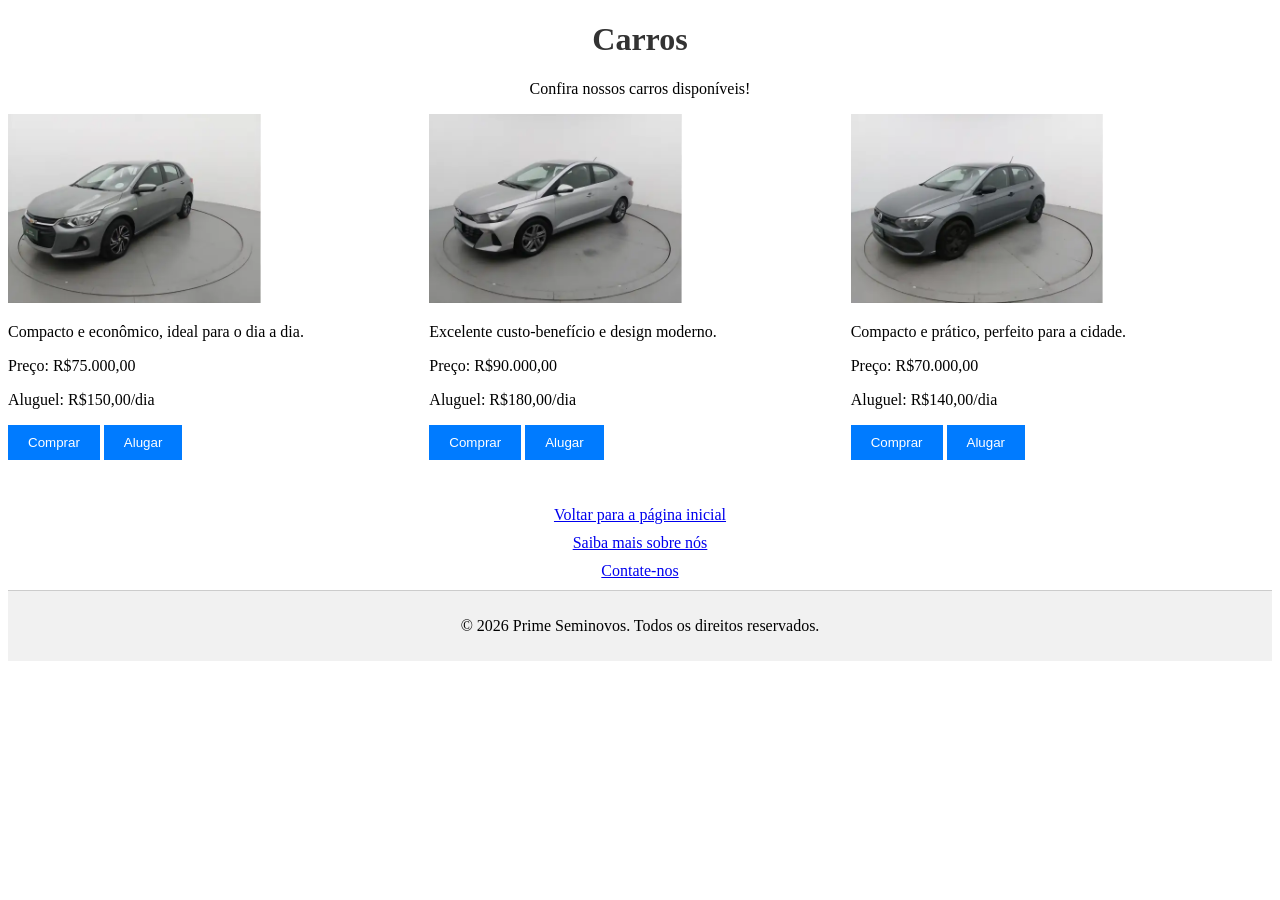
==== paginas/carros.html @ 0a9e1af5 "primeiro commit" ====
<!DOCTYPE html>
<html lang="pt-br">
<head>
    <meta charset="UTF-8">
    <meta name="viewport" content="width=device-width, initial-scale=1.0">
    <title>Carros</title>
    <link rel="stylesheet" href="/style.css">
</head>
<body>
    <header>
        <h1 class="titulo">Carros</h1>
        <p><center>Confira nossos carros disponíveis!</center></p>
    </header>
    
    <main>
        <section>
            <div class="produtos">
                <div class="carros">
                    <img src="/imagens/chevrolet_onix.webp" alt="Chevrolet Onix" width="60%" title="Chevrolet Onix">
                    <p class="descricao_carro">Compacto e econômico, ideal para o dia a dia.</p>
                    <p class="preco">Preço: R$75.000,00</p>
                    <p class="aluguel">Aluguel: R$150,00/dia</p>
                    <button data-preco="R$75.000,00" class="botao">Comprar</button>
                    <button data-aluguel="R$150,00/dia" class="botao">Alugar</button>
                </div>
                <div class="carros">
                    <img src="/imagens/hyundai_hb20s.webp" alt="Hyundai HB20S" width="60%" title="Hyundai HB20S">
                    <p class="descricao_carro">Excelente custo-benefício e design moderno.</p>
                    <p class="preco">Preço: R$90.000,00</p>
                    <p class="aluguel">Aluguel: R$180,00/dia</p>
                    <button data-preco="R$90.000,00" class="botao">Comprar</button>
                    <button data-aluguel="R$180,00/dia" class="botao">Alugar</button>
                </div>
                <div class="carros">
                    <img src="/imagens/volkswagen_polo.webp" alt="Volkswagen Polo" width="60%" title="Volkswagen Polo">
                    <p class="descricao_carro">Compacto e prático, perfeito para a cidade.</p>
                    <p class="preco">Preço: R$70.000,00</p>
                    <p class="aluguel">Aluguel: R$140,00/dia</p>
                    <button data-preco="R$70.000,00" class="botao">Comprar</button>
                    <button data-aluguel="R$140,00/dia" class="botao">Alugar</button>
                </div>
            </div>
        </section>
    </main>
    

    <br><br>

    <nav>
        <div class="link"><a href="/index.html">Voltar para a página inicial</a></div>
        <div class="link"><a href="./sobre.html">Saiba mais sobre nós</a></div>
        <div class="link"><a href="./contato.html">Contate-nos</a></div>
    </nav>

    <footer>
        <p>&copy; 2026 Prime Seminovos. Todos os direitos reservados.</p>
    </footer>
</body>
</html>
---- style.css ----
.cabecalho {
    text-align: center;
    padding: 20px;
    border: 5px solid #000000;
    background-color: rgb(175, 175, 25);
}

.link {
     text-align: center;
    margin: 10px 0;
}

.produtos {
    display: flex;
    justify-content: space-around;
}

.botao {
    background-color: #007BFF;
    color: white;
    border: none;
    padding: 10px 20px;
    cursor: pointer;
}

footer {
    text-align: center;
    padding: 10px;
    background-color: #f1f1f1;
    border-top: 1px solid #ccc;
}

input:valid {
    border: 2px solid green;
}
input:invalid {
    border: 2px solid red;
}

.titulo {
    text-align: center;
    color: #333;
}
/*
.formulario {
    max-width: 400px;
    margin: 0 auto;
    padding: 20px;
    border: 1px solid #ccc;
    border-radius: 5px;
    background-color: #f9f9f9;
}*/
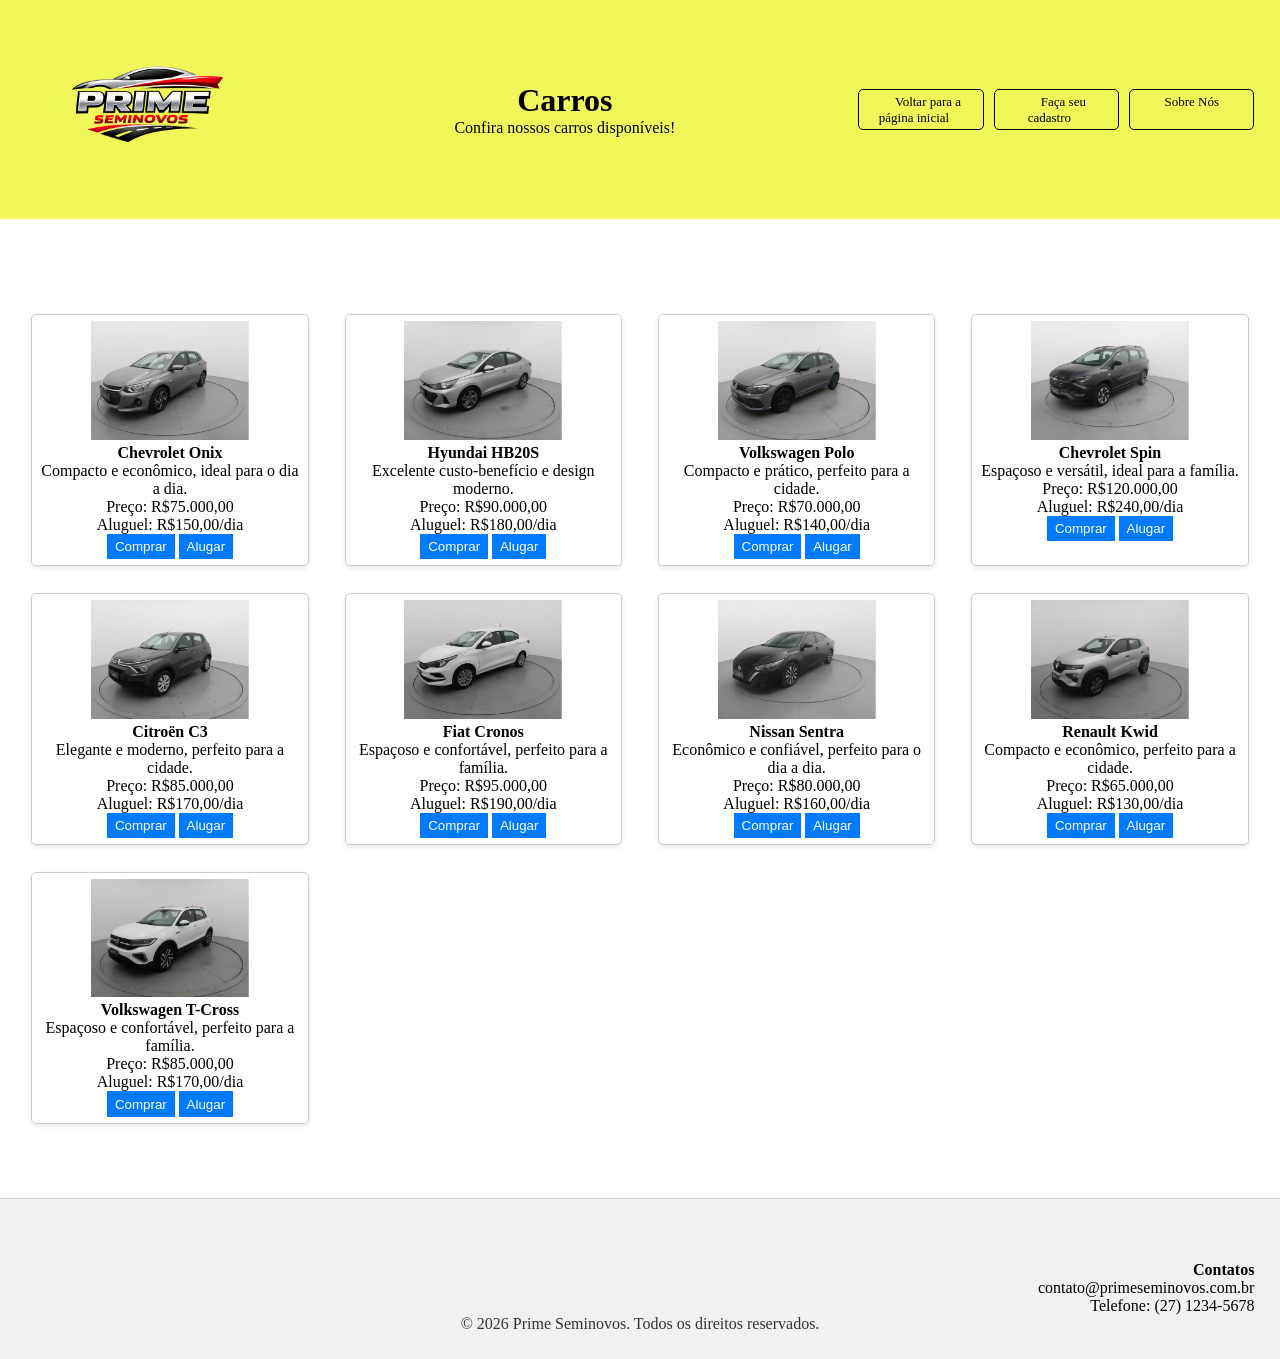
==== commit 1156bb81: "alterações gerais na página index, sobre, carros e no arquivo css; exclusão da página contato" ====
--- a/paginas/carros.html
+++ b/paginas/carros.html
@@ -8,8 +8,18 @@
 </head>
 <body>
     <header>
-        <h1 class="titulo">Carros</h1>
-        <p><center>Confira nossos carros disponíveis!</center></p>
+        <div class="cabecalho">
+            <div class="logo"><img src="/imagens/logo.png" alt="Logo da Prime Seminovos"></div>
+            <div class="slogan">
+                <h1>Carros</h1>
+                <p>Confira nossos carros disponíveis!</p>
+            </div>
+            <nav >
+                <div class="link"><a href="/index.html">Voltar para a página inicial</a></div>
+                <div class="link"><a href="/paginas/formulario.html">Faça seu cadastro</a></div>
+                <div class="link"><a href="/paginas/sobre.html">Sobre Nós</a></div>
+            </nav>
+        </div>
     </header>
     
     <main>
@@ -17,6 +27,7 @@
             <div class="produtos">
                 <div class="carros">
                     <img src="/imagens/chevrolet_onix.webp" alt="Chevrolet Onix" width="60%" title="Chevrolet Onix">
+                    <p class="nome_carro"><strong>Chevrolet Onix</strong></p>
                     <p class="descricao_carro">Compacto e econômico, ideal para o dia a dia.</p>
                     <p class="preco">Preço: R$75.000,00</p>
                     <p class="aluguel">Aluguel: R$150,00/dia</p>
@@ -25,6 +36,7 @@
                 </div>
                 <div class="carros">
                     <img src="/imagens/hyundai_hb20s.webp" alt="Hyundai HB20S" width="60%" title="Hyundai HB20S">
+                    <p class="nome_carro"><strong>Hyundai HB20S</strong></p>
                     <p class="descricao_carro">Excelente custo-benefício e design moderno.</p>
                     <p class="preco">Preço: R$90.000,00</p>
                     <p class="aluguel">Aluguel: R$180,00/dia</p>
@@ -33,11 +45,66 @@
                 </div>
                 <div class="carros">
                     <img src="/imagens/volkswagen_polo.webp" alt="Volkswagen Polo" width="60%" title="Volkswagen Polo">
+                    <p class="nome_carro"><strong>Volkswagen Polo</strong></p>
                     <p class="descricao_carro">Compacto e prático, perfeito para a cidade.</p>
                     <p class="preco">Preço: R$70.000,00</p>
                     <p class="aluguel">Aluguel: R$140,00/dia</p>
                     <button data-preco="R$70.000,00" class="botao">Comprar</button>
                     <button data-aluguel="R$140,00/dia" class="botao">Alugar</button>
+                </div>
+                <div class="carros">
+                    <img src="/imagens/chevrolet_spin.webp" alt="Chevrolet Spin" width="60%" title="Chevrolet Spin">
+                    <p class="nome_carro"><strong>Chevrolet Spin</strong></p>
+                    <p class="descricao_carro">Espaçoso e versátil, ideal para a família.</p>
+                    <p class="preco">Preço: R$120.000,00</p>
+                    <p class="aluguel">Aluguel: R$240,00/dia</p>
+                    <button data-preco="R$120.000,00" class="botao">Comprar</button>
+                    <button data-aluguel="R$240,00/dia" class="botao">Alugar</button>
+                </div>
+                <div class="carros">
+                    <img src="/imagens/citroen_c3.webp" alt="Citroën C3" width="60%" title="Citroën C3">
+                    <p class="nome_carro"><strong>Citroën C3</strong></p>
+                    <p class="descricao_carro">Elegante e moderno, perfeito para a cidade.</p>
+                    <p class="preco">Preço: R$85.000,00</p>
+                    <p class="aluguel">Aluguel: R$170,00/dia</p>
+                    <button data-preco="R$85.000,00" class="botao">Comprar</button>
+                    <button data-aluguel="R$170,00/dia" class="botao">Alugar</button>
+                </div>
+                <div class="carros">
+                    <img src="/imagens/fiat_cronos.webp" alt="Fiat Cronos" width="60%" title="Fiat Cronos">
+                    <p class="nome_carro"><strong>Fiat Cronos</strong></p>
+                    <p class="descricao_carro">Espaçoso e confortável, perfeito para a família.</p>
+                    <p class="preco">Preço: R$95.000,00</p>
+                    <p class="aluguel">Aluguel: R$190,00/dia</p>
+                    <button data-preco="R$95.000,00" class="botao">Comprar</button>
+                    <button data-aluguel="R$190,00/dia" class="botao">Alugar</button>
+                </div>
+                <div class="carros">
+                    <img src="/imagens/nissan_sentra.webp" alt="Nissan Sentra" width="60%" title="Nissan Sentra">
+                    <p class="nome_carro"><strong>Nissan Sentra</strong></p>
+                    <p class="descricao_carro">Econômico e confiável, perfeito para o dia a dia.</p>
+                    <p class="preco">Preço: R$80.000,00</p>
+                    <p class="aluguel">Aluguel: R$160,00/dia</p>
+                    <button data-preco="R$80.000,00" class="botao">Comprar</button>
+                    <button data-aluguel="R$160,00/dia" class="botao">Alugar</button>
+                </div>
+                <div class="carros">
+                    <img src="/imagens/renault_kwid.webp" alt="Renault Kwid" width="60%" title="Renault Kwid">
+                    <p class="nome_carro"><strong>Renault Kwid</strong></p>
+                    <p class="descricao_carro">Compacto e econômico, perfeito para a cidade.</p>
+                    <p class="preco">Preço: R$65.000,00</p>
+                    <p class="aluguel">Aluguel: R$130,00/dia</p>
+                    <button data-preco="R$65.000,00" class="botao">Comprar</button>
+                    <button data-aluguel="R$130,00/dia" class="botao">Alugar</button>
+                </div>
+                <div class="carros">
+                    <img src="/imagens/volkswagen_tcross.webp" alt="Volkswagen T-Cross" width="60%" title="Volkswagen T-Cross">
+                    <p class="nome_carro"><strong>Volkswagen T-Cross</strong></p>
+                    <p class="descricao_carro">Espaçoso e confortável, perfeito para a família.</p>
+                    <p class="preco">Preço: R$85.000,00</p>
+                    <p class="aluguel">Aluguel: R$170,00/dia</p>
+                    <button data-preco="R$85.000,00" class="botao">Comprar</button>
+                    <button data-aluguel="R$170,00/dia" class="botao">Alugar</button>
                 </div>
             </div>
         </section>
@@ -46,14 +113,15 @@
 
     <br><br>
 
-    <nav>
-        <div class="link"><a href="/index.html">Voltar para a página inicial</a></div>
-        <div class="link"><a href="./sobre.html">Saiba mais sobre nós</a></div>
-        <div class="link"><a href="./contato.html">Contate-nos</a></div>
-    </nav>
+    
 
     <footer>
-        <p>&copy; 2026 Prime Seminovos. Todos os direitos reservados.</p>
+        <div class="contatos">
+            <p><strong>Contatos</strong></p>
+            <p>contato@primeseminovos.com.br</p>
+            <p>Telefone: (27) 1234-5678</p>
+        </div>
+        <p class="copy">&copy; 2026 Prime Seminovos. Todos os direitos reservados.</p>
     </footer>
 </body>
 </html>
--- a/style.css
+++ b/style.css
@@ -1,52 +1,256 @@
+:root {
+    --cor-padrao: rgb(239, 247, 89);
+    --fonte-padrao: Arial, sans-serif;
+    --cor-botao: #007bff;
+    --cor-rodape: #f1f1f1;
+    --cor-border: black;
+}
+
+* {
+    margin: 0% ;
+}
+
 .cabecalho {
-    text-align: center;
-    padding: 20px;
-    border: 5px solid #000000;
-    background-color: rgb(175, 175, 25);
+  display: flex;
+  justify-content: space-between;
+  align-items: center;
+  padding: 2%;
+  background-color: var(--cor-padrao);
+  margin-bottom: 5%;
+}
+
+.slogan {
+  text-align: center;
+}
+
+.logo {
+  width: 20%;
+}
+
+.logo img {
+  width: 100%;
 }
 
 .link {
-     text-align: center;
-    margin: 10px 0;
+  width: 50%;
+  justify-content: center;
+  text-align: center;
+  border: var(--cor-border) solid 1px;
+  border-radius: 5px;
+  padding: 1%;
+  font-size: small;
+}
+
+.link a {
+  text-decoration: none;
+  transition: 0.2s;
+}
+
+nav {
+  display: flex;
+  gap: 10px;
+}
+
+nav a {
+  text-decoration: none;
+  color: black;
+  padding: 8px 14px;
+  border-radius: 6px;
+  transition: 0.2s;
+}
+
+nav div:hover {
+  background: #9ca04e;
 }
 
 .produtos {
-    display: flex;
-    justify-content: space-around;
+  display: grid;
+  grid-template-columns: repeat(auto-fit, minmax(250px, 1fr));
+  gap: 2%;
+}
+
+.carros {
+  border: 1px solid #ccc;
+  border-radius: 5px;
+  padding: 2%;
+  margin: 2%;
+  box-shadow: 0 2px 5px rgba(0, 0, 0, 0.1);
+  text-align: center;
 }
 
 .botao {
-    background-color: #007BFF;
-    color: white;
-    border: none;
-    padding: 10px 20px;
-    cursor: pointer;
+  background-color: var(--cor-botao);
+  color: white;
+  border: none;
+  padding: 2% 3%;
+  cursor: pointer;
+}
+
+main {
+  padding: 2%;
 }
 
 footer {
-    text-align: center;
-    padding: 10px;
-    background-color: #f1f1f1;
-    border-top: 1px solid #ccc;
+  padding: 2%;
+  background-color: var(--cor-rodape);
+  border-top: 1px solid #ccc;
+  margin-top: 3%;
+  margin-bottom: 0px;
 }
 
 input:valid {
-    border: 2px solid green;
+  border: 2px solid green;
 }
 input:invalid {
-    border: 2px solid red;
-}
-
-.titulo {
-    text-align: center;
-    color: #333;
-}
-/*
+  border: 2px solid red;
+}
+
 .formulario {
-    max-width: 400px;
-    margin: 0 auto;
-    padding: 20px;
-    border: 1px solid #ccc;
-    border-radius: 5px;
-    background-color: #f9f9f9;
-}*/+  max-width: 55%;
+  margin: 0 auto;
+  padding: 20px;
+  border: 1px solid #ccc;
+  border-radius: 5px;
+  background-color: #f9f9f9;
+}
+
+.formulario input {
+  width: 90%;
+  padding: 10px;
+  margin: 10px 0;
+  border: 1px solid #ccc;
+  border-radius: 5px;
+}
+
+.formulario textarea {
+  width: 90%;
+  padding: 10px;
+  margin: 10px 0;
+  border: 1px solid #ccc;
+  border-radius: 5px;
+}
+
+.formulario select {
+  width: 95%;
+  padding: 10px;
+  margin: 10px 0;
+  border: 1px solid #ccc;
+  border-radius: 5px;
+  font-size: 80%;
+}
+
+.beneficios {
+  display: flex;
+  justify-content: space-around;
+  flex-wrap: wrap;
+  gap: 2%;
+}
+
+.beneficios h2 {
+  width: 100%;
+  text-align: center;
+  margin-bottom: 2%;
+}
+
+.beneficio {
+  border: 1px solid #ccc;
+  border-radius: 5px;
+  padding: 2%;
+  width: 18%;
+  box-shadow: 0 2px 5px rgba(0, 0, 0, 0.1);
+  text-align: center;
+}
+
+.carros_destaque {
+  display: flex;
+  justify-content: center;
+  flex-wrap: wrap;
+  margin-top: 2%;
+  margin-bottom: 3%;
+}
+
+.carros_destaque h2 {
+  width: 100%;
+  text-align: center;
+  margin-top: 5%;
+  margin-bottom: 2%;
+}
+
+.carro_destaque {
+  border: 1px solid #ccc;
+  border-radius: 5px;
+  padding: 2%;
+  margin: 2%;
+  width: 20%;
+  box-shadow: 0 2px 5px rgba(0, 0, 0, 0.1);
+  text-align: center;
+}
+
+.contatos {
+  margin-top: 3%;
+  text-align: right;
+}
+
+.copy {
+  text-align: center;
+  color: #333;
+}
+
+.sobre {
+  max-width: 60%;
+  margin: 0 auto;
+  padding: 20px;
+  border: 1px solid #ccc;
+  border-radius: 5px;
+  background-color: #f9f9f9;
+  box-shadow: 0 2px 5px rgba(0, 0, 0, 0.1);
+}
+
+@media (max-width: 768px) {
+    body {
+        font-family: var(--fonte-padrao);
+        font-size: small;
+    }
+
+    main {
+        margin-bottom: 10%;
+        font-size: 65%;
+    }
+
+    .cabecalho {
+        flex-direction: column;
+        align-items: center;
+    }
+
+    .logo {
+        width: 50%;
+        margin-bottom: 10px;
+    }
+
+    .link {
+        width: 100%;
+    }
+
+    nav {
+        flex-direction: column;
+        gap: 5px;
+    }
+
+    .produtos {
+        grid-template-columns: repeat(auto-fit, minmax(150px, 1fr));
+    }
+
+    .carros_destaque {
+        flex-direction: column;
+        align-items: center;
+    }
+
+    .carro_destaque {
+        width: 80%;
+        margin-bottom: 20px;
+    }
+
+    .formulario {
+        max-width: 90%;
+    }
+}
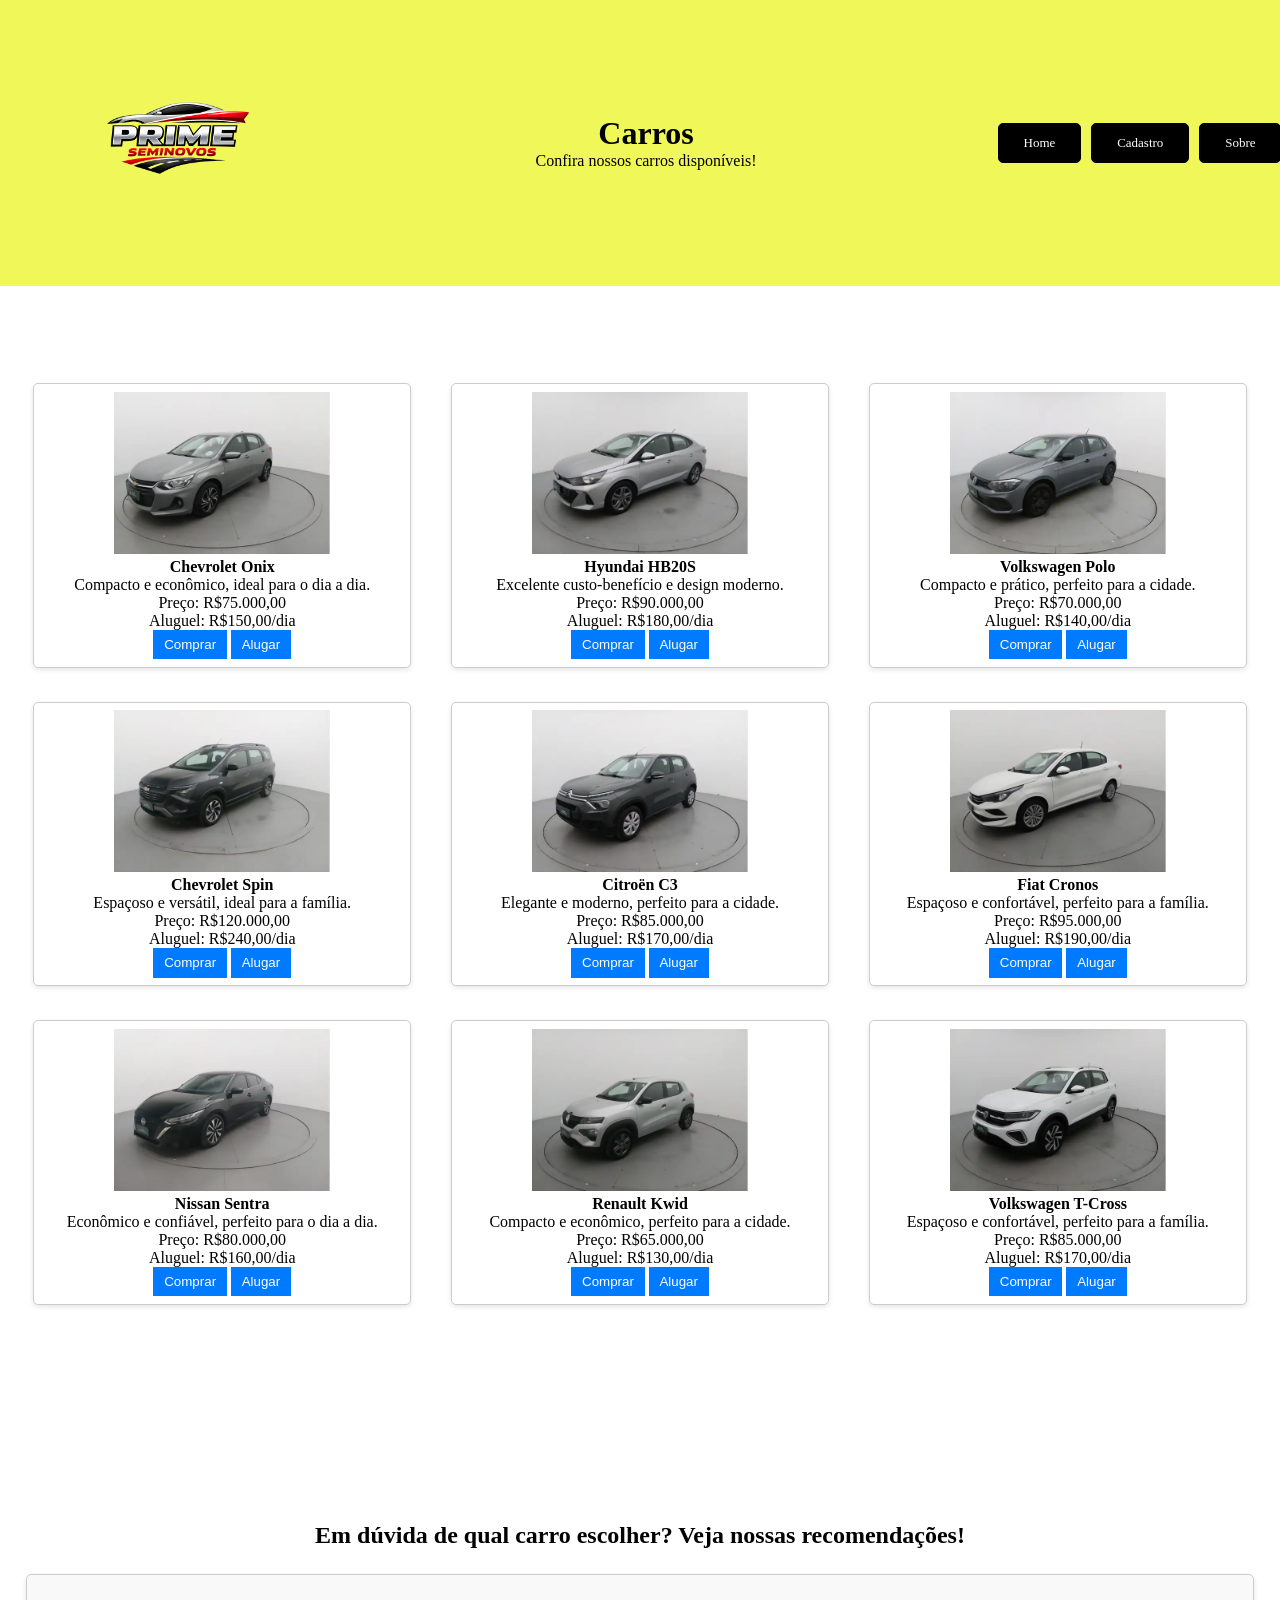
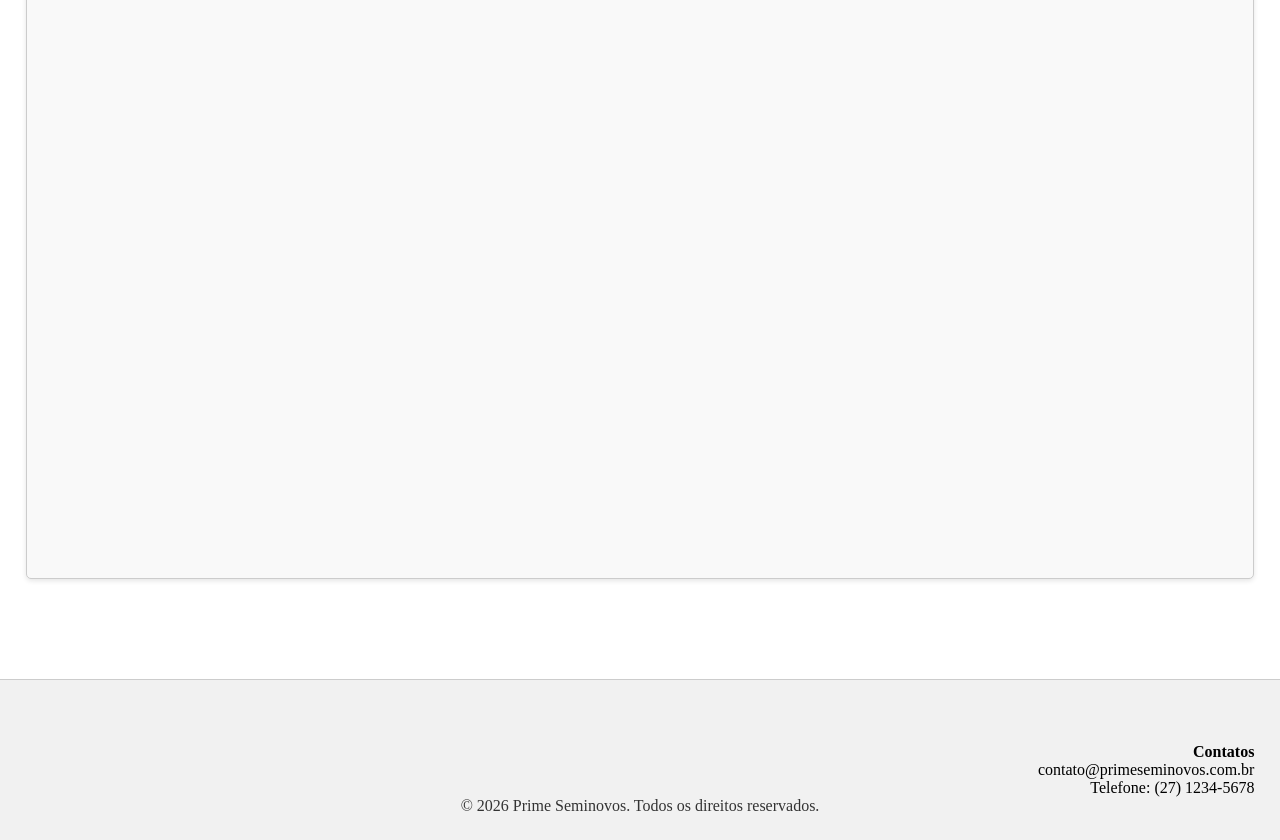
==== commit 6cb89f60: "alterações finais no código + separação dos arquivos CSS" ====
--- a/paginas/carros.html
+++ b/paginas/carros.html
@@ -4,7 +4,9 @@
     <meta charset="UTF-8">
     <meta name="viewport" content="width=device-width, initial-scale=1.0">
     <title>Carros</title>
-    <link rel="stylesheet" href="/style.css">
+    <link rel="stylesheet" href="../css/style.css">
+    <link rel="stylesheet" href="../css/cards.css">
+    <link rel="stylesheet" href="../css/mediaQuerry.css">
 </head>
 <body>
     <header>
@@ -15,9 +17,9 @@
                 <p>Confira nossos carros disponíveis!</p>
             </div>
             <nav >
-                <div class="link"><a href="/index.html">Voltar para a página inicial</a></div>
-                <div class="link"><a href="/paginas/formulario.html">Faça seu cadastro</a></div>
-                <div class="link"><a href="/paginas/sobre.html">Sobre Nós</a></div>
+                <div class="link"><a href="/index.html">Home</a></div>
+                <div class="link"><a href="/paginas/formulario.html">Cadastro</a></div>
+                <div class="link"><a href="/paginas/sobre.html">Sobre</a></div>
             </nav>
         </div>
     </header>
@@ -108,6 +110,14 @@
                 </div>
             </div>
         </section>
+        <section>
+            <div class="secaoVideo">
+                <h2 class="titulo">Em dúvida de qual carro escolher? Veja nossas recomendações!</h2>
+                <div class="video">
+                    <iframe width="977" height="550" src="https://www.youtube.com/embed/qiXnFLE0clo" title="OS 10 MELHORES PRIMEIROS CARROS BARATOS ou COM 18 ANOS!" frameborder="0" allow="accelerometer; autoplay; clipboard-write; encrypted-media; gyroscope; picture-in-picture; web-share" referrerpolicy="strict-origin-when-cross-origin" allowfullscreen></iframe>
+                </div>
+            </div>
+        </section>
     </main>
     
 
--- a/css/style.css
+++ b/css/style.css
@@ -0,0 +1,141 @@
+:root {
+    --cor-padrao: rgb(239, 247, 89);
+    --fonte-padrao: Arial, sans-serif;
+    --cor-botao: #007bff;
+    --cor-rodape: #f1f1f1;
+    --cor-border: black;
+}
+
+* {
+    margin: 0% ;
+}
+
+.cabecalho {
+  display: flex;
+  justify-content: space-between;
+  align-items: center;
+  padding: 5%;
+  background-color: var(--cor-padrao);
+  margin-bottom: 5%;
+}
+
+.slogan {
+  text-align: center;
+}
+
+.logo {
+  width: 20%;
+}
+
+.logo img {
+  width: 100%;
+}
+
+.link {
+  width: 50%;
+  justify-content: center;
+  text-align: center;
+  border: var(--cor-border) solid 1px;
+  border-radius: 5px;
+  padding: 5%;
+  font-size: small;
+  background-color: black;
+}
+
+.link a {
+  color: white;
+  text-decoration: none;
+  transition: 0.2s;
+}
+
+.linkForm {
+  width: 100%;
+  justify-content: center;
+  text-align: center;
+  border: var(--cor-border) solid 1px;
+  border-radius: 5px;
+  padding: 20%;
+  font-size: small;
+  background-color: black;
+}
+
+.linkForm a {
+  color: white;
+  text-decoration: none;
+  transition: 0.2s;
+}
+
+nav {
+  display: flex;
+  gap: 10px;
+}
+
+nav a {
+  text-decoration: none;
+  color: black;
+  padding: 8px 14px;
+  border-radius: 6px;
+  transition: 0.2s;
+}
+
+nav div:hover {
+  background: #9ca04e;
+}
+
+main {
+  padding: 2%;
+}
+
+footer {
+  padding: 2%;
+  background-color: var(--cor-rodape);
+  border-top: 1px solid #ccc;
+  margin-top: 3%;
+  margin-bottom: 0px;
+}
+
+.contatos {
+  margin-top: 3%;
+  text-align: right;
+}
+
+.copy {
+  text-align: center;
+  color: #333;
+}
+
+.sobre {
+  max-width: 60%;
+  margin: 0 auto;
+  padding: 20px;
+  border: 1px solid #ccc;
+  border-radius: 5px;
+  background-color: #f9f9f9;
+  box-shadow: 0 2px 5px rgba(0, 0, 0, 0.1);
+  margin-bottom: 5%;
+}
+
+.sobre p {
+  margin-bottom: 15px;
+  line-height: 1.6;
+}
+
+.secaoVideo {
+  display: flex;
+  flex-direction: column;
+  justify-content: center;
+  text-align: center;
+  margin-top: 20%;
+}
+
+.video {
+  padding: 2%;
+  border: 1px solid #ccc;
+  border-radius: 5px;
+  background-color: #f9f9f9;
+  box-shadow: 0 2px 5px rgba(0, 0, 0, 0.1);
+}
+
+.video iframe {
+  width: 80%;
+}
--- a/css/cards.css
+++ b/css/cards.css
@@ -0,0 +1,88 @@
+.produtos {
+  display: grid;
+  grid-template-columns: repeat(auto-fit, minmax(300px, 1fr));
+  gap: 2%;
+}
+
+.carros {
+  border: 1px solid #ccc;
+  border-radius: 5px;
+  padding: 2%;
+  margin: 2%;
+  box-shadow: 0 2px 5px rgba(0, 0, 0, 0.1);
+  text-align: center;
+}
+
+.botao {
+  background-color: var(--cor-botao);
+  color: white;
+  border: none;
+  padding: 2% 3%;
+  cursor: pointer;
+}
+
+.beneficios {
+  display: flex;
+  justify-content: space-around;
+  flex-wrap: wrap;
+  gap: 2%;
+}
+
+.beneficios h2 {
+  width: 100%;
+  text-align: center;
+  margin-bottom: 2%;
+}
+
+.beneficio {
+  border: 1px solid #ccc;
+  border-radius: 5px;
+  padding: 2%;
+  width: 18%;
+  box-shadow: 0 2px 5px rgba(0, 0, 0, 0.1);
+  text-align: center;
+}
+
+.carros_destaque {
+  display: flex;
+  justify-content: center;
+  flex-wrap: wrap;
+  margin-top: 2%;
+  margin-bottom: 3%;
+}
+
+.carros_destaque h2 {
+  width: 100%;
+  text-align: center;
+  margin-top: 5%;
+  margin-bottom: 2%;
+}
+
+.carro_destaque {
+  border: 1px solid #ccc;
+  border-radius: 5px;
+  padding: 2%;
+  margin: 2%;
+  width: 20%;
+  box-shadow: 0 2px 5px rgba(0, 0, 0, 0.1);
+  text-align: center;
+}
+
+.avaliacoes {
+  display: grid;
+  grid-template-columns: repeat(auto-fit, minmax(300px, 1fr));
+}
+
+.card {
+  border: 1px solid #ccc;
+  border-radius: 5px;
+  padding: 2%;
+  margin: 2%;
+  box-shadow: 0 2px 5px rgba(0, 0, 0, 0.1);
+  text-align: center;
+}
+
+.titulo {
+  text-align: center;
+  margin-bottom: 2%;
+}
--- a/css/mediaQuerry.css
+++ b/css/mediaQuerry.css
@@ -0,0 +1,63 @@
+@media (max-width: 768px) {
+    body {
+        font-family: var(--fonte-padrao);
+        font-size: small;
+    }
+
+    main {
+        margin-bottom: 10%;
+        font-size: 65%;
+    }
+
+    .cabecalho {
+        flex-direction: column;
+        align-items: center;
+    }
+
+    .logo {
+        width: 50%;
+        margin-bottom: 5px;
+    }
+
+    .link {
+        width: 100%;
+    }
+
+    nav {
+        flex-direction: column;
+        gap: 5px;
+    }
+
+    .produtos {
+        grid-template-columns: repeat(auto-fit, minmax(150px, 1fr));
+    }
+
+    .carros_destaque {
+        flex-direction: column;
+        align-items: center;
+    }
+
+    .carro_destaque {
+        width: 80%;
+        margin-bottom: 20px;
+    }
+
+    .formulario {
+        max-width: 90%;
+        font-size: medium;
+    }
+
+    .campoDataNascimento {
+        max-width: 40%;
+    }
+
+    .secaoVideo {
+        margin-top: 25%;
+    }
+
+    .video iframe{
+        width: 50%;
+    }
+
+
+}
